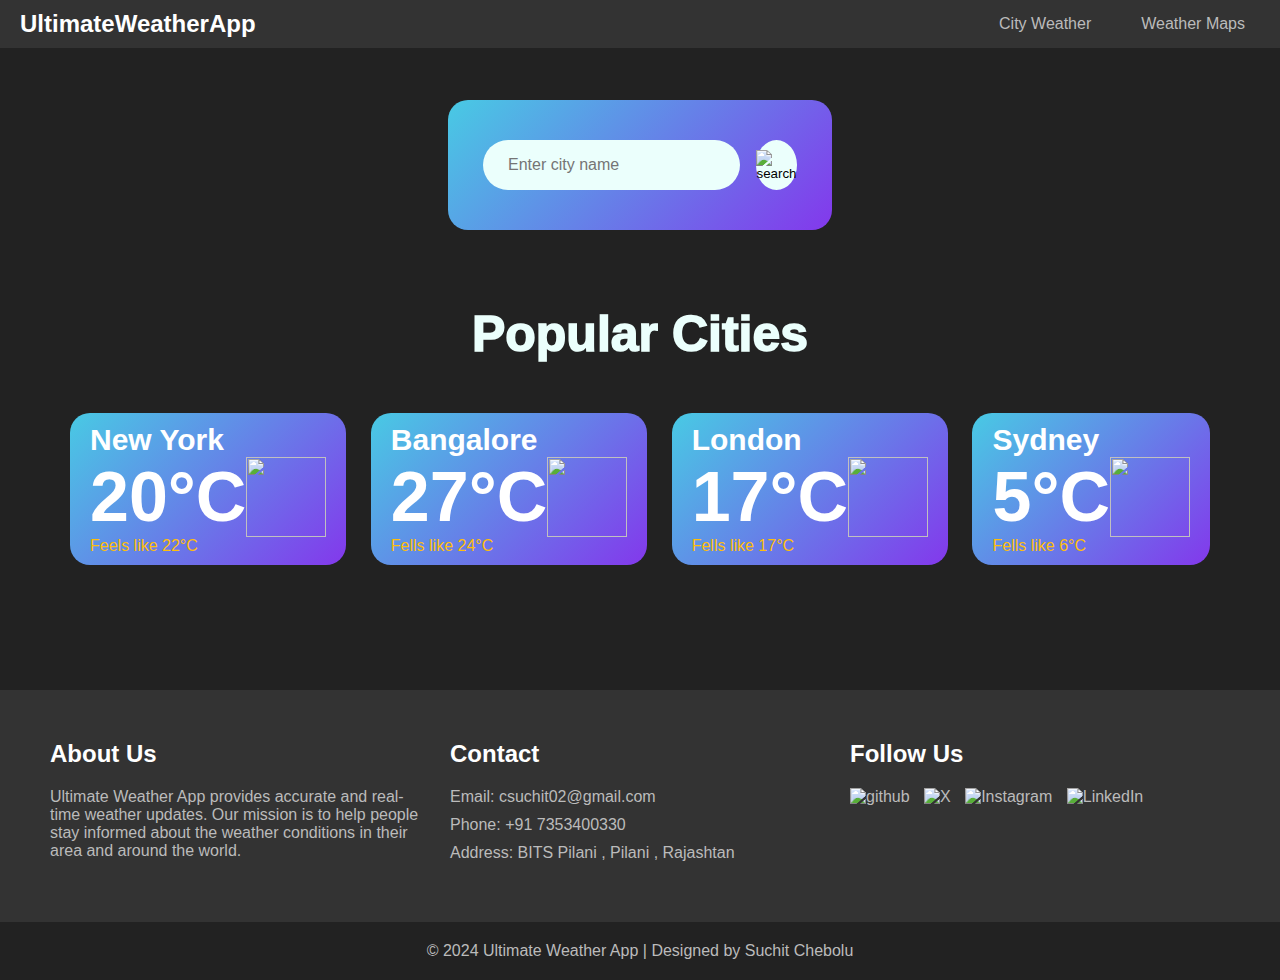
==== index.html @ c35750a1 "Add files via upload" ====
<!DOCTYPE html>
<html>
<head>
    <meta name="viewport" content="width=device-width, initial-scale=1.0">
    <title>Ultimate Weather App</title>
    <link rel="stylesheet" href="styles.css">
    <link rel="icon" href="images/favi2.jpeg" type="image/jpeg">
</head>
<body class="index_body">
    <nav class="navbar">
        <div class="nav-container">
            <a href="#" class="nav-logo">UltimateWeatherApp</a>
            <ul class="nav-menu">
                <li class="nav-item">
                    <a href="index.html" class="nav-link">City Weather</a>
                </li>
                <li class="nav-item">
                    <a href="maps.html" class="nav-link">Weather Maps</a>
                </li>
            </ul>
        </div>
    </nav>
    <div class="main_card">
        <div class="search">
            <input type="text" placeholder="Enter city name" spellcheck="false">
            <button><img src="images/search.png" alt="search"></button>
        </div>
        <div class = "error">
            <p>Invalid City Name</p>
        </div>
        <div class="weather">
            <img src="" class="weather-icon">
            <h1 class="temp"></h1>
            <h2 class="city"></h2>
            <p class="desc"></p>
            <div class="details">
                <div class="col">
                    <img src="images/humidity.png">
                    <div>
                        <p class="humidity">0</p>
                        <p>Humidity</p>
                    </div>
                </div>
                <div class="col">
                    <img src="images/wind.png">
                    <div>
                        <p class="wind">0 km/h</p>
                        <p>Wind Speed</p>
                    </div>
                </div>
            </div>
        </div>
    </div>
    <h1 class= "popular"> Popular Cities </h1>
    <div class="cities">
        <div class="cell">
            <h1 class="NY">New York</h1>
            <div class="cell_data">
                <h2 class="NY_temp">20°C</h2>
                <img src="images/clear.png" class="NY_icon">
            </div>
            <p class="NY_feels">Feels like 22°C</p>
        </div>
        <div class="cell">
            <h1 class="Bng">Bangalore</h1>
            <div class="cell_data">
                <h2 class="Bng_temp">27°C</h2>
                <img src="images/rain.png" class="Bng_icon">
            </div>
            <p class="Bng_feels">Fells like 24°C</p>
        </div>
        <div class="cell">
            <h1 class="Ldn">London</h1>
            <div class="cell_data">
                <h2 class="Ldn_temp">17°C</h2>
                <img src="images/clouds.png" class="Ldn_icon">
            </div>
            <p class="Ldn_feels">Fells like 17°C</p>
        </div>
        <div class="cell">
            <h1 class="Syd">Sydney</h1>
            <div class="cell_data">
                <h2 class="Syd_temp">5°C</h2>
                <img src="images/clear.png" class="Syd_icon">
            </div>
            <p class="Syd_feels">Fells like 6°C</p>
        </div>
    </div>
    
    <footer>
        <div class="footer-container">
            <div class="footer-section about">
                <h2>About Us</h2>
                <p>Ultimate Weather App provides accurate and real-time weather updates. Our mission is to help people stay informed about the weather conditions in their area and around the world.</p>
            </div>
            <div class="footer-section contact">
                <h2>Contact</h2>
                <p>Email: csuchit02@gmail.com</p>
                <p>Phone: +91 7353400330</p>
                <p>Address: BITS Pilani , Pilani , Rajashtan</p>
            </div>
            <div class="footer-section social">
                <h2>Follow Us</h2>
                <div class="social-links">
                    <a href="https://github.com/Sc02"><img src="images/github.webp" alt="github" class="gt"></a>
                    <a href="#"><img src="images/x.webp" alt="X" class="X"></a>
                    <a href="#"><img src="images/instagram.webp" alt="Instagram" class="insta"></a>
                    <a href="https://www.linkedin.com/in/suchit-chebolu-279625231"><img src="images/linkedin.webp" alt="LinkedIn" class="linkedin"></a>
                </div>
            </div>
        </div>
        <div class="footer-bottom">
            <p>&copy; 2024 Ultimate Weather App | Designed by Suchit Chebolu</p>
        </div>
    </footer>

    <script>
        const apiKey = "21c4412572e41a34b6b453499e2e7e48";
        const apiUrl = "https://api.openweathermap.org/data/2.5/weather?units=metric&q=";

        const searchBox = document.querySelector(".search input");
        const searchBtn = document.querySelector(".search button");
        const weatherIcon = document.querySelector(".weather-icon");

        
        async function getNYWeather() {
            const NY_response = await fetch("https://api.openweathermap.org/data/2.5/weather?q=new+york&appid=21c4412572e41a34b6b453499e2e7e48&units=metric");
            const NY = await NY_response.json();
            document.querySelector(".NY_temp").innerHTML = Math.round(NY.main.temp) + "°C";
            document.querySelector(".NY_feels").innerHTML = "Feels like: " + Math.round(NY.main.feels_like) + "°C";
            const NY_weather_icon = document.querySelector(".NY_icon");
            switch (NY.weather[0].main) {
                    case 'Clouds':
                        NY_weather_icon.src = "images/clouds.png";
                        break;
                    case 'Clear':
                        NY_weather_icon.src = "images/clear.png";
                        break;
                    case 'Rain':
                        NY_weather_icon.src = "images/rain.png";
                        break;
                    case 'Drizzle':
                        NY_weather_icon.src = "images/drizzle.png";
                        break;
                    case 'Mist':
                        NY_weather_icon.src = "images/mist.png";
                        break;
                    case 'Snow':
                        NY_weather_icon.src = "images/snow.png";
                        break;
                }
        }
        getNYWeather();

        async function getBngWeather() {
            const Bng_response = await fetch("https://api.openweathermap.org/data/2.5/weather?q=bangalore&appid=21c4412572e41a34b6b453499e2e7e48&units=metric");
            const Bng = await Bng_response.json();
            document.querySelector(".Bng_temp").innerHTML = Math.round(Bng.main.temp) + "°C";
            document.querySelector(".Bng_feels").innerHTML = "Feels like: " + Math.round(Bng.main.feels_like) + "°C";
            const Bng_weather_icon = document.querySelector(".Bng_icon");
            switch (Bng.weather[0].main) {
                    case 'Clouds':
                        Bng_weather_icon.src = "images/clouds.png";
                        break;
                    case 'Clear':
                        Bng_weather_icon.src = "images/clear.png";
                        break;
                    case 'Rain':
                        Bng_weather_icon.src = "images/rain.png";
                        break;
                    case 'Drizzle':
                        Bng_weather_icon.src = "images/drizzle.png";
                        break;
                    case 'Mist':
                        Bng_weather_icon.src = "images/mist.png";
                        break;
                    case 'Snow':
                        Bng_weather_icon.src = "images/snow.png";
                        break;
                }
        }
        getBngWeather();

        async function getLdnWeather() {
            const Ldn_response = await fetch("https://api.openweathermap.org/data/2.5/weather?q=london&appid=21c4412572e41a34b6b453499e2e7e48&units=metric");
            const Ldn = await Ldn_response.json();
            document.querySelector(".Ldn_temp").innerHTML = Math.round(Ldn.main.temp) + "°C";
            document.querySelector(".Ldn_feels").innerHTML = "Feels like: " + Math.round(Ldn.main.feels_like) + "°C";
            const Ldn_weather_icon = document.querySelector(".Ldn_icon");
            switch (Ldn.weather[0].main) {
                    case 'Clouds':
                        Ldn_weather_icon.src = "images/clouds.png";
                        break;
                    case 'Clear':
                        Ldn_weather_icon.src = "images/clear.png";
                        break;
                    case 'Rain':
                        Ldn_weather_icon.src = "images/rain.png";
                        break;
                    case 'Drizzle':
                        Ldn_weather_icon.src = "images/drizzle.png";
                        break;
                    case 'Mist':
                        Ldn_weather_icon.src = "images/mist.png";
                        break;
                    case 'Snow':
                        Ldn_weather_icon.src = "images/snow.png";
                        break;
                }
        }
        getLdnWeather();

        async function getSydWeather() {
            const Syd_response = await fetch("https://api.openweathermap.org/data/2.5/weather?q=sydney&appid=21c4412572e41a34b6b453499e2e7e48&units=metric");
            const Syd = await Syd_response.json();
            document.querySelector(".Syd_temp").innerHTML = Math.round(Syd.main.temp) + "°C";
            document.querySelector(".Syd_feels").innerHTML = "Feels like: " + Math.round(Syd.main.feels_like) + "°C";
            const Syd_weather_icon = document.querySelector(".Syd_icon");
            switch (Syd.weather[0].main) {
                    case 'Clouds':
                        Syd_weather_icon.src = "images/clouds.png";
                        break;
                    case 'Clear':
                        Syd_weather_icon.src = "images/clear.png";
                        break;
                    case 'Rain':
                        Syd_weather_icon.src = "images/rain.png";
                        break;
                    case 'Drizzle':
                        Syd_weather_icon.src = "images/drizzle.png";
                        break;
                    case 'Mist':
                        Syd_weather_icon.src = "images/mist.png";
                        break;
                    case 'Snow':
                        Syd_weather_icon.src = "images/snow.png";
                        break;
                }
        }
        getSydWeather();
        

        async function checkWeather(city) {
            const response = await fetch(apiUrl + city + `&appid=${apiKey}`);
            const data = await response.json();

            if (data.cod === 200) { // Check if the response is successful
                document.querySelector(".city").innerHTML = data.name;
                document.querySelector(".temp").innerHTML = Math.round(data.main.temp) + "°C";
                document.querySelector(".humidity").innerHTML = data.main.humidity + "%";
                document.querySelector(".wind").innerHTML = data.wind.speed + " km/h";
                document.querySelector(".desc").innerHTML = data.weather[0].description.toUpperCase();

                switch (data.weather[0].main) {
                    case 'Clouds':
                        weatherIcon.src = "images/clouds.png";
                        break;
                    case 'Clear':
                        weatherIcon.src = "images/clear.png";
                        break;
                    case 'Rain':
                        weatherIcon.src = "images/rain.png";
                        break;
                    case 'Drizzle':
                        weatherIcon.src = "images/drizzle.png";
                        break;
                    case 'Mist':
                        weatherIcon.src = "images/mist.png";
                        break;
                    case 'Snow':
                        weatherIcon.src = "images/snow.png";
                        break;
                }

                document.querySelector(".weather").style.display = "block";
                document.querySelector(".error").style.display = "none";
            } else {
                document.querySelector(".error").style.display = "block";
                document.querySelector(".weather").style.display = "none";
            }
        }

        searchBtn.addEventListener("click", () => {
            const city = searchBox.value;
            if (city) {
                checkWeather(city);
            }
        });
    </script>
</body>
</html>
---- styles.css ----
* {
    margin: 0;
    padding: 0;
    font-family: 'Poppins', sans-serif;
    box-sizing: border-box;
}

.index_body{
    background: #222;
}

body {
    background: url('images/background.jpg') no-repeat center center fixed;
    background-size: cover;
}

.navbar {
    background-color: #333;
    padding: 10px 20px;
    position: fixed;
    width: 100%;
    top: 0;
    left: 0;
    z-index: 1000;
}

.nav-container {
    display: flex;
    justify-content: space-between;
    align-items: center;
}

.nav-logo {
    color: #fff;
    font-size: 24px;
    text-decoration: none;
    font-weight: bold;
}

.nav-menu {
    list-style: none;
    display: flex;
    margin: 0;
    padding: 0;
}

.nav-item {
    margin-left: 20px;
}

.nav-link {
    color: #bbb;
    text-decoration: none;
    font-size: 16px;
    padding: 10px 15px;
    transition: color 0.3s ease, background-color 0.3s ease;
}

.nav-link:hover {
    color: #fff;
    background-color: #444;
    border-radius: 5px;
}

/* Adjusting content to account for fixed navbar */
.main_card {
    margin-top: 70px; /* Adjust based on navbar height */
    width: 30%;
    max-width: 470px;
    background: linear-gradient(135deg, #48cae4, #8338ec);
    color: #fff;
    margin: 100px auto 0;
    border-radius: 20px;
    border-width: 10px;
    border-color: black;
    padding: 40px 35px;
    text-align: center;
}

.search {
    width: 100%;
    display: flex;
    align-items: center;
    justify-content: space-between;
}

.search input {
    border: 0;
    outline: 0;
    background: #ebfffc;
    color: #555;
    padding: 10px 25px;
    height: 50px;
    border-radius: 30px;
    flex: 1;
    margin-right: 16px;
    font-size: 16px;
}

.search button {
    border-radius: 50%;
    border: 0;
    outline: 0;
    background: #ebfffc;
    width: 50px;
    height: 50px;
    cursor: pointer;
}

.search button img {
    width: 16px;
}

.weather-icon {
    width: 170px;
    margin-top: 30px;
}

.weather h1 {
    font-size: 80px;
    font-weight: 500;
}

.weather h2 {
    font-size: 45px;
    font-weight: 400;
    margin-top: -10px;
}

.details {
    display: flex;
    align-items: center;
    justify-content: space-between;
    padding: 0 20px;
    margin-top: 40px;
}

.col {
    display: flex;
    align-items: center;
    text-align: left;
}

.col img {
    width: 40px;
    margin-right: 10px;
}

.desc {
    margin-top: 5px;
    font-size: 13px;
    font-weight: 200;
    padding-bottom: 0%;
    margin-bottom: 0px;
    color: #ffbe0b;
}

.weather {
    display: none;
}

.error{
    font-size: 15px;
    color: #ffb703;
    text-align: left;
    margin-top: 10px;
    display: none;
}

.popular{
    text-align: center;
    margin-top: 75px;
    color: #ebfffc;
    font-size: 50px;
    font-weight: 1000;
    margin-bottom: 50px;
}

.cities{
    margin-right: 70px;
    margin-left: 70px;
    display: flex;
    align-items: center;
    justify-content: space-between;
    margin-bottom: 100px;
}

.cell{
    background: linear-gradient(135deg, #48cae4, #8338ec);
    color: #fff;
    border-radius: 20px;
    border-width: 5px;
    padding: 10px 20px;
}

.cell h1{
    font-size: 30px;
}

.cell_data{
    display: flex;
    align-items: center;
    justify-content: space-between;
}

.cell_data img{
    height: 80px;
    width: 80px;
}

.cell_data h2{
    font-size: 70px;
}

.cell p{
    color: #ffbe0b;
}


.footer-container {
    margin-top: 125px;
    display: flex;
    justify-content: space-between;
    background: #333;
    padding: 40px;
    color: #fff;
}

.footer-section {
    flex: 1;
    margin: 10px;
}

.footer-section h2 {
    margin-bottom: 20px;
}

.footer-section p, .footer-section ul, .footer-section a {
    color: #bbb;
    text-decoration: none;
    margin-bottom: 10px;
}

.footer-section ul {
    list-style: none;
    padding: 0;
}

.footer-section ul li {
    margin-bottom: 10px;
}

.footer-section ul li a:hover {
    color: #fff;
}

.footer-section .social-links a {
    display: inline-block;
    margin-right: 10px;
}

.footer-section img {
    width: 40px;
    height: 40px;
}

.footer-bottom {
    text-align: center;
    padding: 20px;
    background: #222;
    color: #bbb;
}

.footer-bottom p {
    margin: 0;
}

.welcome_text{
    margin-top: 250px;
    color: #ebfffc;
    font-size: 80px;
    font-weight: 400;
    font-family: 'Gill Sans', 'Gill Sans MT', Calibri, 'Trebuchet MS', sans-serif;
}

.welcome2{
    margin-top: 10px;
    color: #ebfffc;
    font-size: 40px;
    font-weight: 400;
    font-family: 'Gill Sans', 'Gill Sans MT', Calibri, 'Trebuchet MS', sans-serif;
}

.intro_text{
    margin-top: 30px;
    color: #ebfffc;
    font-size: 20px;
    font-weight: 400;
    font-family: 'Gill Sans', 'Gill Sans MT', Calibri, 'Trebuchet MS', sans-serif;
    margin-bottom: 20px;
}

.maps_list{
    color: #222;
    margin-left: 10px;
    margin-right: 800px;
    display: flex;
    align-items: left;
    justify-content: space-between;
    margin-bottom: 40px;
}

.map_cell{
    text-align: left;
}

.map_cell button {
    background-color: #48cae4;
    font-family:'Gill Sans', 'Gill Sans MT', Calibri, 'Trebuchet MS', sans-serif;
    border: none;
    color: white;
    padding: 10px 20px;
    text-align: center;
    text-decoration: none;
    display: inline-block;
    font-size: 20px;
    margin: 4px 2px;
    cursor: pointer;
    border-radius: 12px;
    transition: background-color 0.3s ease, transform 0.3s ease;
}

.map_cell button:hover {
    background-color: #8338ec;
    transform: scale(1.1);
}

.map_cell button :hover{
    background-color: #8338ec;
}

.chosen_map{
    text-align: center;
}
.chosen_map img{
    background-color: #333;
    text-align: center;
    width: 70%;
}

.map-legend{
    text-align: right;
    width: 20px;
}
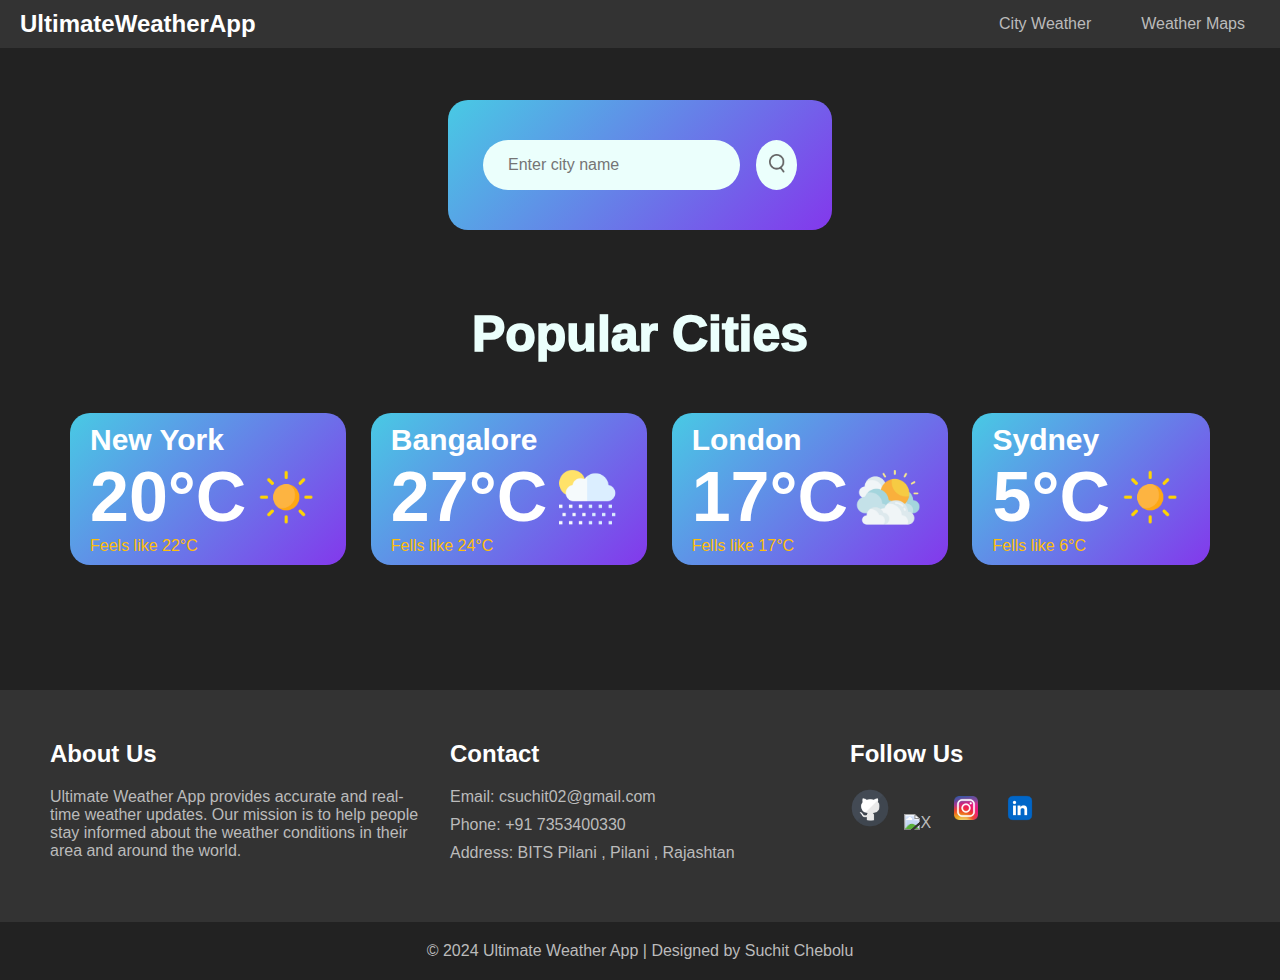
==== commit 7c086a71: "Update index.html" ====
--- a/index.html
+++ b/index.html
@@ -4,7 +4,7 @@
     <meta name="viewport" content="width=device-width, initial-scale=1.0">
     <title>Ultimate Weather App</title>
     <link rel="stylesheet" href="styles.css">
-    <link rel="icon" href="images/favi2.jpeg" type="image/jpeg">
+    <link rel="icon" href="favi2.jpeg" type="image/jpeg">
 </head>
 <body class="index_body">
     <nav class="navbar">
@@ -23,7 +23,7 @@
     <div class="main_card">
         <div class="search">
             <input type="text" placeholder="Enter city name" spellcheck="false">
-            <button><img src="images/search.png" alt="search"></button>
+            <button><img src="search.png" alt="search"></button>
         </div>
         <div class = "error">
             <p>Invalid City Name</p>
@@ -35,14 +35,14 @@
             <p class="desc"></p>
             <div class="details">
                 <div class="col">
-                    <img src="images/humidity.png">
+                    <img src="humidity.png">
                     <div>
                         <p class="humidity">0</p>
                         <p>Humidity</p>
                     </div>
                 </div>
                 <div class="col">
-                    <img src="images/wind.png">
+                    <img src="wind.png">
                     <div>
                         <p class="wind">0 km/h</p>
                         <p>Wind Speed</p>
@@ -57,7 +57,7 @@
             <h1 class="NY">New York</h1>
             <div class="cell_data">
                 <h2 class="NY_temp">20°C</h2>
-                <img src="images/clear.png" class="NY_icon">
+                <img src="clear.png" class="NY_icon">
             </div>
             <p class="NY_feels">Feels like 22°C</p>
         </div>
@@ -65,7 +65,7 @@
             <h1 class="Bng">Bangalore</h1>
             <div class="cell_data">
                 <h2 class="Bng_temp">27°C</h2>
-                <img src="images/rain.png" class="Bng_icon">
+                <img src="rain.png" class="Bng_icon">
             </div>
             <p class="Bng_feels">Fells like 24°C</p>
         </div>
@@ -73,7 +73,7 @@
             <h1 class="Ldn">London</h1>
             <div class="cell_data">
                 <h2 class="Ldn_temp">17°C</h2>
-                <img src="images/clouds.png" class="Ldn_icon">
+                <img src="clouds.png" class="Ldn_icon">
             </div>
             <p class="Ldn_feels">Fells like 17°C</p>
         </div>
@@ -81,7 +81,7 @@
             <h1 class="Syd">Sydney</h1>
             <div class="cell_data">
                 <h2 class="Syd_temp">5°C</h2>
-                <img src="images/clear.png" class="Syd_icon">
+                <img src="clear.png" class="Syd_icon">
             </div>
             <p class="Syd_feels">Fells like 6°C</p>
         </div>
@@ -102,10 +102,10 @@
             <div class="footer-section social">
                 <h2>Follow Us</h2>
                 <div class="social-links">
-                    <a href="https://github.com/Sc02"><img src="images/github.webp" alt="github" class="gt"></a>
-                    <a href="#"><img src="images/x.webp" alt="X" class="X"></a>
-                    <a href="#"><img src="images/instagram.webp" alt="Instagram" class="insta"></a>
-                    <a href="https://www.linkedin.com/in/suchit-chebolu-279625231"><img src="images/linkedin.webp" alt="LinkedIn" class="linkedin"></a>
+                    <a href="https://github.com/Sc02"><img src="github.webp" alt="github" class="gt"></a>
+                    <a href="#"><img src="x.webp" alt="X" class="X"></a>
+                    <a href="#"><img src="instagram.webp" alt="Instagram" class="insta"></a>
+                    <a href="https://www.linkedin.com/in/suchit-chebolu-279625231"><img src="linkedin.webp" alt="LinkedIn" class="linkedin"></a>
                 </div>
             </div>
         </div>
@@ -131,22 +131,22 @@
             const NY_weather_icon = document.querySelector(".NY_icon");
             switch (NY.weather[0].main) {
                     case 'Clouds':
-                        NY_weather_icon.src = "images/clouds.png";
-                        break;
-                    case 'Clear':
-                        NY_weather_icon.src = "images/clear.png";
-                        break;
-                    case 'Rain':
-                        NY_weather_icon.src = "images/rain.png";
-                        break;
-                    case 'Drizzle':
-                        NY_weather_icon.src = "images/drizzle.png";
-                        break;
-                    case 'Mist':
-                        NY_weather_icon.src = "images/mist.png";
-                        break;
-                    case 'Snow':
-                        NY_weather_icon.src = "images/snow.png";
+                        NY_weather_icon.src = "clouds.png";
+                        break;
+                    case 'Clear':
+                        NY_weather_icon.src = "clear.png";
+                        break;
+                    case 'Rain':
+                        NY_weather_icon.src = "rain.png";
+                        break;
+                    case 'Drizzle':
+                        NY_weather_icon.src = "drizzle.png";
+                        break;
+                    case 'Mist':
+                        NY_weather_icon.src = "mist.png";
+                        break;
+                    case 'Snow':
+                        NY_weather_icon.src = "snow.png";
                         break;
                 }
         }
@@ -160,22 +160,22 @@
             const Bng_weather_icon = document.querySelector(".Bng_icon");
             switch (Bng.weather[0].main) {
                     case 'Clouds':
-                        Bng_weather_icon.src = "images/clouds.png";
-                        break;
-                    case 'Clear':
-                        Bng_weather_icon.src = "images/clear.png";
-                        break;
-                    case 'Rain':
-                        Bng_weather_icon.src = "images/rain.png";
-                        break;
-                    case 'Drizzle':
-                        Bng_weather_icon.src = "images/drizzle.png";
-                        break;
-                    case 'Mist':
-                        Bng_weather_icon.src = "images/mist.png";
-                        break;
-                    case 'Snow':
-                        Bng_weather_icon.src = "images/snow.png";
+                        Bng_weather_icon.src = "clouds.png";
+                        break;
+                    case 'Clear':
+                        Bng_weather_icon.src = "clear.png";
+                        break;
+                    case 'Rain':
+                        Bng_weather_icon.src = "rain.png";
+                        break;
+                    case 'Drizzle':
+                        Bng_weather_icon.src = "drizzle.png";
+                        break;
+                    case 'Mist':
+                        Bng_weather_icon.src = "mist.png";
+                        break;
+                    case 'Snow':
+                        Bng_weather_icon.src = "snow.png";
                         break;
                 }
         }
@@ -189,22 +189,22 @@
             const Ldn_weather_icon = document.querySelector(".Ldn_icon");
             switch (Ldn.weather[0].main) {
                     case 'Clouds':
-                        Ldn_weather_icon.src = "images/clouds.png";
-                        break;
-                    case 'Clear':
-                        Ldn_weather_icon.src = "images/clear.png";
-                        break;
-                    case 'Rain':
-                        Ldn_weather_icon.src = "images/rain.png";
-                        break;
-                    case 'Drizzle':
-                        Ldn_weather_icon.src = "images/drizzle.png";
-                        break;
-                    case 'Mist':
-                        Ldn_weather_icon.src = "images/mist.png";
-                        break;
-                    case 'Snow':
-                        Ldn_weather_icon.src = "images/snow.png";
+                        Ldn_weather_icon.src = "clouds.png";
+                        break;
+                    case 'Clear':
+                        Ldn_weather_icon.src = "clear.png";
+                        break;
+                    case 'Rain':
+                        Ldn_weather_icon.src = "rain.png";
+                        break;
+                    case 'Drizzle':
+                        Ldn_weather_icon.src = "drizzle.png";
+                        break;
+                    case 'Mist':
+                        Ldn_weather_icon.src = "mist.png";
+                        break;
+                    case 'Snow':
+                        Ldn_weather_icon.src = "snow.png";
                         break;
                 }
         }
@@ -218,22 +218,22 @@
             const Syd_weather_icon = document.querySelector(".Syd_icon");
             switch (Syd.weather[0].main) {
                     case 'Clouds':
-                        Syd_weather_icon.src = "images/clouds.png";
-                        break;
-                    case 'Clear':
-                        Syd_weather_icon.src = "images/clear.png";
-                        break;
-                    case 'Rain':
-                        Syd_weather_icon.src = "images/rain.png";
-                        break;
-                    case 'Drizzle':
-                        Syd_weather_icon.src = "images/drizzle.png";
-                        break;
-                    case 'Mist':
-                        Syd_weather_icon.src = "images/mist.png";
-                        break;
-                    case 'Snow':
-                        Syd_weather_icon.src = "images/snow.png";
+                        Syd_weather_icon.src = "clouds.png";
+                        break;
+                    case 'Clear':
+                        Syd_weather_icon.src = "clear.png";
+                        break;
+                    case 'Rain':
+                        Syd_weather_icon.src = "rain.png";
+                        break;
+                    case 'Drizzle':
+                        Syd_weather_icon.src = "drizzle.png";
+                        break;
+                    case 'Mist':
+                        Syd_weather_icon.src = "mist.png";
+                        break;
+                    case 'Snow':
+                        Syd_weather_icon.src = "snow.png";
                         break;
                 }
         }
@@ -253,22 +253,22 @@
 
                 switch (data.weather[0].main) {
                     case 'Clouds':
-                        weatherIcon.src = "images/clouds.png";
-                        break;
-                    case 'Clear':
-                        weatherIcon.src = "images/clear.png";
-                        break;
-                    case 'Rain':
-                        weatherIcon.src = "images/rain.png";
-                        break;
-                    case 'Drizzle':
-                        weatherIcon.src = "images/drizzle.png";
-                        break;
-                    case 'Mist':
-                        weatherIcon.src = "images/mist.png";
-                        break;
-                    case 'Snow':
-                        weatherIcon.src = "images/snow.png";
+                        weatherIcon.src = "clouds.png";
+                        break;
+                    case 'Clear':
+                        weatherIcon.src = "clear.png";
+                        break;
+                    case 'Rain':
+                        weatherIcon.src = "rain.png";
+                        break;
+                    case 'Drizzle':
+                        weatherIcon.src = "drizzle.png";
+                        break;
+                    case 'Mist':
+                        weatherIcon.src = "mist.png";
+                        break;
+                    case 'Snow':
+                        weatherIcon.src = "snow.png";
                         break;
                 }
 
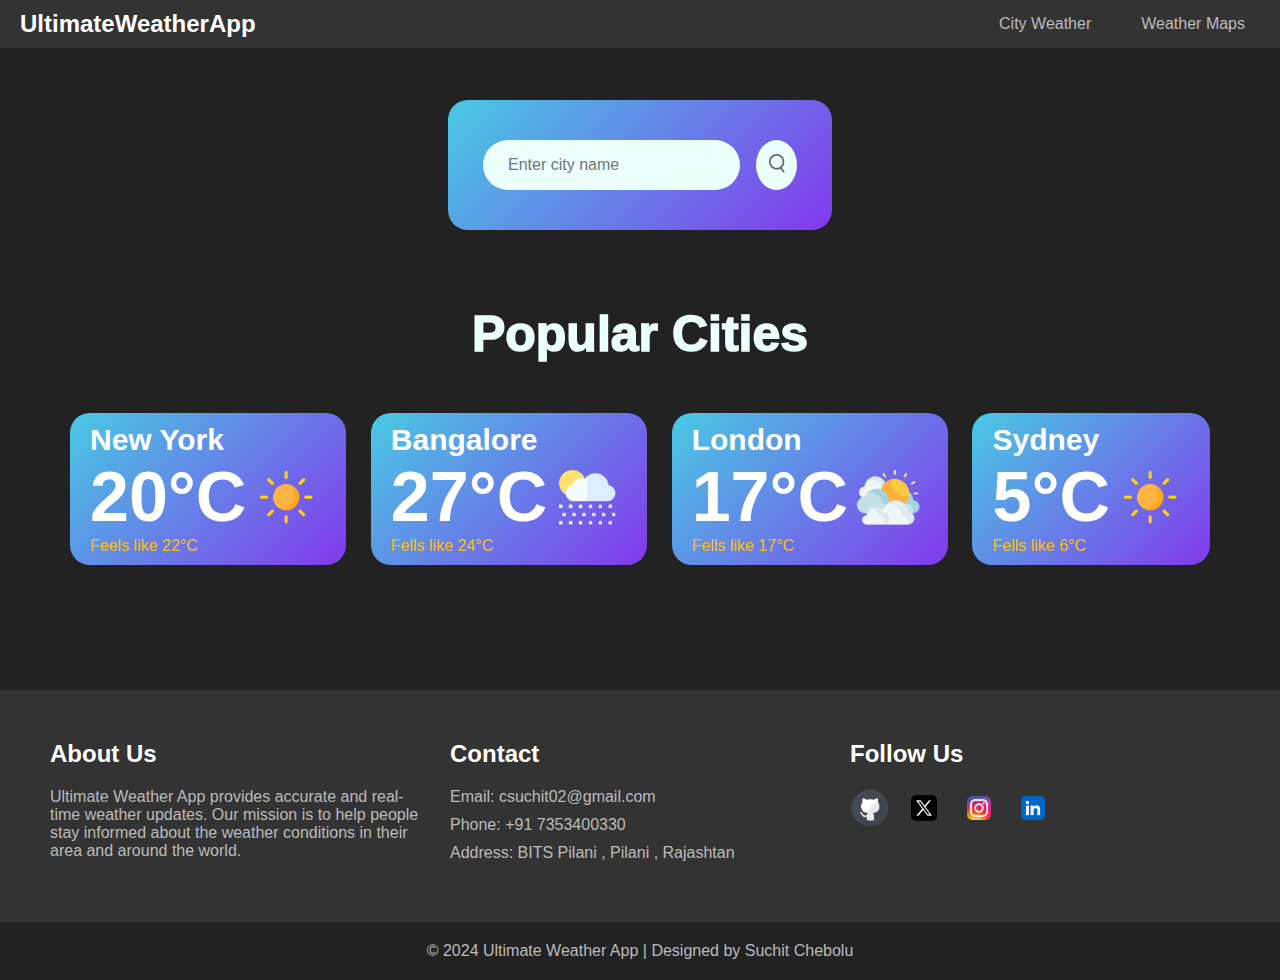
==== commit edf32450: "Update index.html" ====
--- a/index.html
+++ b/index.html
@@ -103,7 +103,7 @@
                 <h2>Follow Us</h2>
                 <div class="social-links">
                     <a href="https://github.com/Sc02"><img src="github.webp" alt="github" class="gt"></a>
-                    <a href="#"><img src="x.webp" alt="X" class="X"></a>
+                    <a href="#"><img src="X.webp" alt="X" class="X"></a>
                     <a href="#"><img src="instagram.webp" alt="Instagram" class="insta"></a>
                     <a href="https://www.linkedin.com/in/suchit-chebolu-279625231"><img src="linkedin.webp" alt="LinkedIn" class="linkedin"></a>
                 </div>
--- a/styles.css
+++ b/styles.css
@@ -10,7 +10,7 @@
 }
 
 body {
-    background: url('images/background.jpg') no-repeat center center fixed;
+    background: url('background.jpg') no-repeat center center fixed;
     background-size: cover;
 }
 
